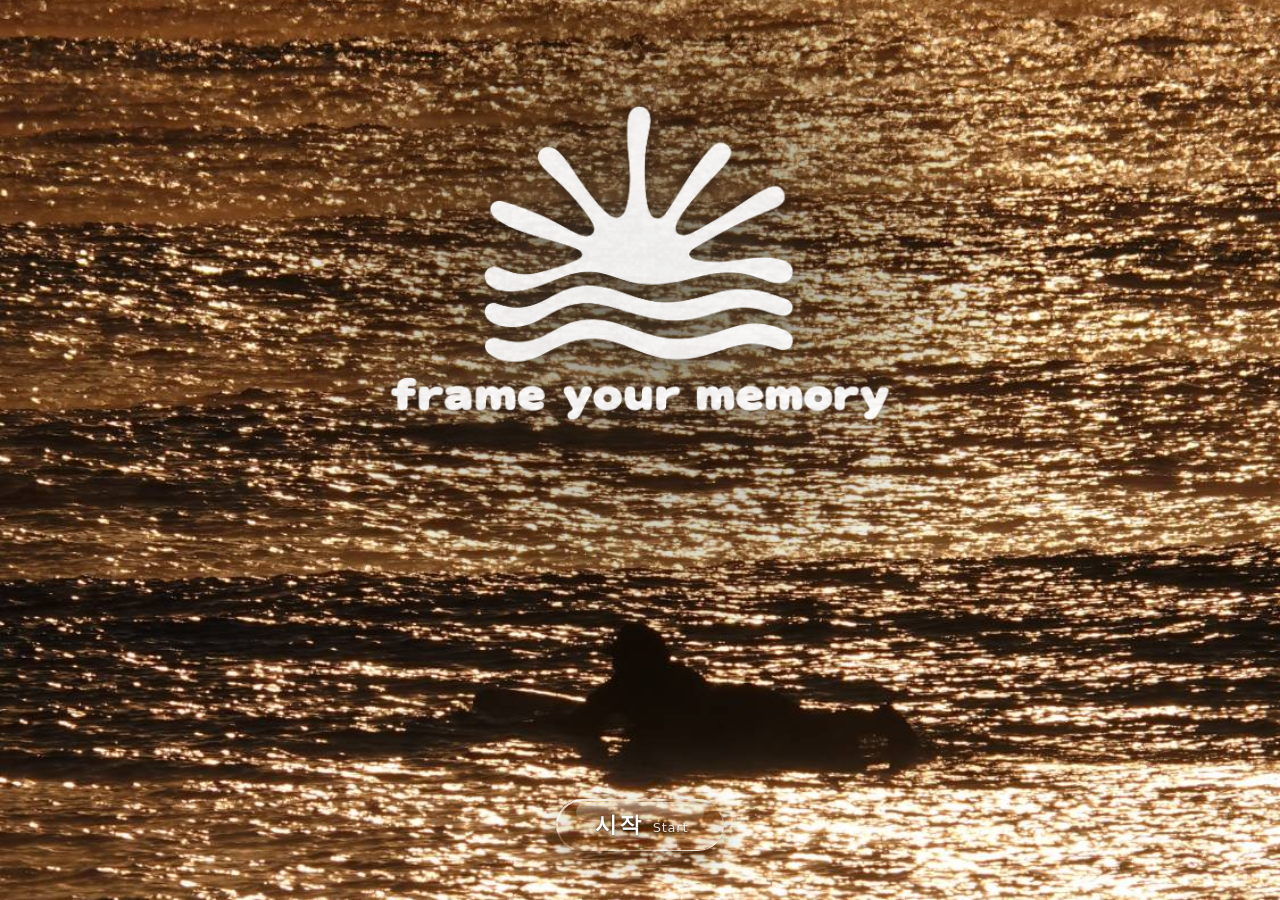
==== src/index.html @ 4c010563 "SUNFRAME 소스 백업: Vercel Production 배포 dpl_8XtYwmPxU (2026-10-29) Co-Authored-By: Claude Opus 5.5 <nor" ====
<!doctype html>
<html lang="ko">
<head>
  <meta charset="utf-8">
  <meta name="viewport" content="width=device-width, initial-scale=1, viewport-fit=cover">
  <meta name="theme-color" content="#0b2440">
  <title>frame your memory</title>
  <!-- 완성 사진 하단 글꼴: Jua(한글) + Fredoka(날짜·계정), SIL OFL -->
  <link rel="preconnect" href="https://fonts.googleapis.com">
  <link rel="preconnect" href="https://fonts.gstatic.com" crossorigin>
  <link href="https://fonts.googleapis.com/css2?family=Jua&family=Fredoka:wght@500;600&display=swap" rel="stylesheet">
  <link rel="stylesheet" href="css/style.css">
  <!-- 이태원 할로윈 시작 화면(?spot=itaewon): 첫 그림 전에 <html> 에 표시를 달아 바다 사진이 깜빡 보이지 않게 하고, 그때만 글꼴 Eater·Rye(SIL OFL)를 받음 -->
  <script>
    (function () {
      if ((new URLSearchParams(location.search).get('spot') || '').toLowerCase() !== 'itaewon') return;
      document.documentElement.classList.add('spot-itaewon');
      var l = document.createElement('link'); l.rel = 'stylesheet';
      l.href = 'https://fonts.googleapis.com/css2?family=Eater&family=Rye&display=swap';
      document.head.appendChild(l);
    })();
  </script>
</head>
<body>
  <canvas id="sea" aria-hidden="true"></canvas>
  <!-- 화면들: 한 번에 하나만 .is-active (showScreen으로 전환) -->
  <section class="screen start is-active" id="screen-start">
    <!-- 이태원 전용(?spot=itaewon 일 때만 보임): 흡혈귀 입 + 제목 -->
    <div class="vamp" id="vamp"><h1 class="vamp-title"><span class="t1" id="vamp-t1">TRY FREE</span><span class="t2" id="vamp-t2">PHOTOBOOTH</span></h1></div>
    <div class="logo-wrap">
      <div class="logo-shade" aria-hidden="true"></div>
      <img class="logo" src="assets/logo-white.png" alt="frame your memory">
    </div>
    <button id="start-btn" class="start-btn" type="button" aria-label="시작 Start"><span class="lens" aria-hidden="true"></span><span class="btn-label"><span class="ko">시작</span><span class="en" lang="en">Start</span></span></button>
    <div class="vamp-fence" aria-hidden="true"></div>
  </section>

  <section class="screen camera" id="screen-camera">
    <!-- 카메라 미리보기(세로 휴대폰 기준): 어디를 눌러도 준비 완료. 위에서 아래로 안내 / 진행 표시 / 액자 / 로고 / 안내 -->
    <div id="cam-view" class="cam-view" hidden>
      <p class="cam-top" id="cam-top"><span class="ko">휴대폰을 거치대에 세로로 놓아 주세요</span><span class="en" lang="en">Place your phone upright on the stand</span></p>
      <!-- 진행 표시: 촬영 중 '1 / 6' (촬영 순번) -->
      <p id="shot-count" class="shot-count" hidden><span class="dot" aria-hidden="true"></span><span id="shot-count-txt"></span></p>
      <!-- 액자: 네 컷 사진 종이 같은 크림색 테두리 안에 4:3 뷰파인더 -->
      <div class="frame">
        <div class="viewfinder">
          <video id="cam-video" playsinline muted autoplay></video>
          <!-- 카운트다운 큰 숫자 (뷰파인더 위, 글자 크기는 js가 뷰파인더 높이의 70%로 지정) -->
          <div id="countdown" class="countdown" aria-live="off" hidden></div>
          <!-- 준비 카운트다운 동안만 보이는 안내 띠 -->
          <div id="prep-label" class="prep-label" hidden><span class="ko">포즈를 준비하세요!</span><span class="en" lang="en">Get ready to pose!</span></div>
          <!-- 준비 끝 직후 약 1초 보이는 시작 알림 -->
          <div id="go-alert" class="go-alert" hidden aria-hidden="true"><div class="pill"><span class="ko">지금부터 촬영합니다!</span><span class="en" lang="en">Here we go!</span></div></div>
        </div>
      </div>
      <img class="cam-logo" src="assets/logo-white.png" alt="">
      <!-- 촬영 중 로고 자리: 미리보기 6칸 (js가 칸을 만들고 찍힐 때마다 사진으로 채움) -->
      <div id="shot-thumbs" class="shot-thumbs" hidden aria-hidden="true"></div>
      <p class="cam-bottom" id="cam-bottom"><span class="ko">준비되면 화면을 눌러 주세요</span><span class="en" lang="en">Tap the screen when ready</span></p>
      <button id="cam-back" class="cam-back" type="button" aria-label="처음으로 Home">← 처음으로 <span class="en" lang="en">Home</span></button>
    </div>
    <!-- 오류 안내 상자 (내용은 js에서 채움) -->
    <div id="cam-error" class="cam-error" hidden>
      <div class="card">
        <h2 id="err-title"></h2>
        <p id="err-msg"></p>
        <p id="err-hint" hidden></p>
        <div class="card-btns" id="err-btns"></div>
      </div>
    </div>
  </section>

  <!-- 사진 찍는 순간 화면 전체 흰색 플래시 -->
  <div id="flash" class="flash" aria-hidden="true"></div>

  <!-- 4단계: 6장 중 4장 고르기 (고른 순서가 네 컷 순서) -->
  <section class="screen select" id="screen-select">
    <h2 class="sel-title"><span class="ko">마음에 드는 사진 4장을 골라 주세요</span><span class="en" lang="en">Pick your 4 favorite photos</span></h2>
    <p id="sel-count" class="sel-count" aria-live="polite"></p>
    <!-- 칸(button.pick)은 js(renderSelect)가 채움 -->
    <div id="sel-grid" class="sel-grid"></div>
    <p id="sel-hint" class="sel-hint" aria-live="polite"></p>
    <div class="sel-btns">
      <button id="sel-next" type="button" class="next" disabled>다음 <span class="en" lang="en">Next</span></button>
      <div class="sel-row">
        <button id="sel-retake" type="button" class="sub">다시 찍기 <span class="en" lang="en">Retake</span></button>
        <button id="sel-home" type="button" class="sub">처음으로 <span class="en" lang="en">Home</span></button>
      </div>
    </div>
  </section>

  <!-- 5단계: 색감 고르기. 위 2x2 사진 미리보기(canvas는 js가 채움) / 아래 색감 버튼 4개 가로 한 줄(thumb canvas는 js가 채움) -->
  <section class="screen filter" id="screen-filter">
    <h2 class="sel-title"><span class="ko">색감을 골라 주세요</span><span class="en" lang="en">Choose a color tone</span></h2>
    <div class="tone-body">
      <div id="filter-photos" class="strip-photos"></div>
      <div id="tone-list" class="tone-list">
        <button type="button" class="tone" data-tone="softlight" aria-pressed="false"><span class="thumb"></span><span class="label"><span class="ko">윤슬</span><span class="en" lang="en">Glimmer</span></span></button>
        <button type="button" class="tone" data-tone="grainy" aria-pressed="false"><span class="thumb"></span><span class="label"><span class="ko">모래알</span><span class="en" lang="en">Sand</span></span></button>
        <button type="button" class="tone" data-tone="rio" aria-pressed="false"><span class="thumb"></span><span class="label"><span class="ko">노을</span><span class="en" lang="en">Golden Hour</span></span></button>
        <button type="button" class="tone" data-tone="graphite" aria-pressed="false"><span class="thumb"></span><span class="label"><span class="ko">밤바다</span><span class="en" lang="en">Night Sea</span></span></button>
      </div>
      <p id="tone-hint"><span class="ko">필터는 선택이에요 · 다시 누르면 해제돼요</span><span class="en" lang="en">Filters are optional — tap again to remove</span></p>
    </div>
    <div class="sel-btns">
      <button id="filter-make" type="button" class="next">다음 <span class="en" lang="en">Next</span></button>
      <button id="filter-back" type="button" class="sub">다시 고르기 <span class="en" lang="en">Back</span></button>
    </div>
  </section>

  <!-- 5.5단계: 스티커 붙이기. 왼쪽 무대(완성 사진 1:3 미리보기 + 스티커 DOM) / 오른쪽 스티커 목록. 칸·스티커는 js 가 채움 -->
  <section class="screen filter" id="screen-sticker">
    <h2 class="sel-title"><span class="ko">스티커를 붙여 보세요</span><span class="en" lang="en">Add some stickers</span></h2>
    <div class="stk-body">
      <div id="sticker-stage" class="stk-stage">
        <canvas id="sticker-preview" width="600" height="1800" aria-hidden="true"></canvas>
        <!-- 선택된 스티커의 테두리·✕·크기/회전 손잡이 (스티커 위에 하나만 겹쳐 둠) -->
        <div id="sticker-sel" class="stk-sel" hidden>
          <button type="button" class="sel-x" aria-label="스티커 지우기 Remove sticker">✕</button>
          <div class="sel-h" aria-label="크기·회전 Resize and rotate">↻</div>
        </div>
      </div>
      <div id="sticker-tray" class="stk-tray"></div>
    </div>
    <p class="stk-hint" aria-live="polite">
      <span id="sticker-guide"><span class="ko">누르면 붙고 끌어서 옮겨요 · 모서리로 크기·회전</span><span class="en" lang="en">Tap to add · drag to move · corner to resize &amp; rotate</span></span>
      <span id="sticker-limit" hidden><span class="ko">스티커는 20개까지 붙일 수 있어요</span><span class="en" lang="en">Up to 20 stickers</span></span>
    </p>
    <div class="sel-btns">
      <button id="sticker-make" type="button" class="next">완성하기 <span class="en" lang="en">Make it</span></button>
      <button id="sticker-back" type="button" class="sub">뒤로 <span class="en" lang="en">Back</span></button>
    </div>
  </section>

  <!-- 6단계: 완성 화면. 만드는 중(#result-wait) -> 합성이 끝나면 완성 사진(#result-done) -->
  <section class="screen filter" id="screen-result">
    <div id="result-wait" class="result-wait" aria-live="polite">
      <p class="wait-text"><span class="ko">만드는 중<span class="dots" aria-hidden="true"><i>.</i><i>.</i><i>.</i></span></span><span class="en" lang="en">Making your photo…</span></p>
    </div>
    <div id="result-done" class="result-done" hidden>
      <h2 class="sel-title"><span class="ko">완성됐어요!</span><span class="en" lang="en">Your photo is ready</span></h2>
      <canvas id="result-canvas" class="result-canvas" role="img" aria-label="완성된 네 컷 사진 Your finished photo"></canvas>
      <div class="sel-btns">
        <button id="result-save" type="button" class="next" disabled>사진 저장 <span class="en" lang="en">Save photo</span></button>
        <p id="result-note" class="result-note" aria-live="polite"></p>
        <div class="sel-row">
          <button id="result-back" type="button" class="sub">뒤로 <span class="en" lang="en">Back</span></button>
          <button id="result-home" type="button" class="sub">처음으로 <span class="en" lang="en">Home</span></button>
        </div>
      </div>
    </div>
  </section>
  <div id="ad-overlay" hidden role="dialog" aria-modal="true" aria-label="광고 Ad">
    <div class="ad-wrap">
      <div class="ad-top"><button id="ad-back" type="button">← 뒤로 <span lang="en">Back</span></button><span class="ad-tag">광고 · AD</span></div>
      <div class="ad-card">
        <div class="ad-media"><img id="ad-img" alt=""><img class="ad-logo" src="assets/logo-white.png" alt=""></div>
        <div class="ad-text">
          <h2 id="ad-title"></h2>
          <p id="ad-body"></p>
          <a id="ad-cta" class="ad-cta"></a>
          <small id="ad-note"></small>
        </div>
      </div>
      <div class="ad-count" id="ad-count" aria-live="polite"></div>
      <div class="ad-track"><div id="ad-bar"></div></div>
      <button id="ad-save" type="button" disabled>사진 저장하기 <span lang="en">Save photo</span></button>
    </div>
  </div>
  <script src="js/luts.js" defer></script>
  <script src="js/supabase.js" defer></script>
  <script src="js/app.js" defer></script>
</body>
</html>
---- src/css/style.css ----
/* 나눔휴먼(네이버 한글 글꼴) — 사용자 지정. 원본 CSS는 ttf 1MB를 먼저 받아 woff(약 0.27MB)만 직접 연결 */
@font-face { font-family: 'NanumHuman'; font-weight: 400; font-style: normal; font-display: swap;
  src: url(https://campaign-cdn.pstatic.net/0/hangeul/2022/webfont/NanumHuman/NanumHumanRegular.woff) format('woff'); }
@font-face { font-family: 'NanumHuman'; font-weight: 700; font-style: normal; font-display: swap;
  src: url(https://campaign-cdn.pstatic.net/0/hangeul/2022/webfont/NanumHuman/NanumHumanBold.woff) format('woff'); }
@font-face { font-family: 'NanumHuman'; font-weight: 800; font-style: normal; font-display: swap;
  src: url(https://campaign-cdn.pstatic.net/0/hangeul/2022/webfont/NanumHuman/NanumHumanEB.woff) format('woff'); }

/* 나눔손글씨 끄트머리체(네이버 클로바, SIL OFL): 이태원 에디션 하단 이름·할로윈 포스터용. 6MB 원본에서 쓰는 글자(이태원할로윈·포스터 문구 + 영문·숫자)만 남긴 작은 파일 */
@font-face { font-family: 'GgeuTeuMeoRi'; font-weight: 400; font-style: normal; font-display: swap;
  src: url('../assets/fonts/nanum-ggeuteumeori-sub.woff2') format('woff2'); }

/* frame your memory 스타일 */
*, *::before, *::after { box-sizing: border-box; }
html, body { margin: 0; height: 100%; overflow-x: hidden; }
body {
  min-height: 100dvh;
  font-family: 'NanumHuman', system-ui, sans-serif;
  color: #fff;
  /* 시작 화면 배경 사진 (로드 전엔 비슷한 어두운 갈색) */
  background: #1a120a url('../assets/bg-sea.jpg') center 40% / cover no-repeat fixed;
  -webkit-tap-highlight-color: transparent;
}
#sea { position: fixed; inset: 0; width: 100%; height: 100%; display: block; z-index: 0; }
/* 화면 전환: .is-active인 화면만 보임 */
.screen { position: relative; z-index: 1; display: none; width: 100%; min-height: 100dvh; }
.screen.is-active { display: block; }
.start { text-align: center; }
/* 세로(휴대폰): 로고는 위(하늘~먼 바다, 화면 7%~35%), 시작 버튼은 아래, 가운데 40~70%(서퍼 자리)는 비움 */
.start.is-active {
  display: flex; flex-direction: column; align-items: center; justify-content: flex-start;
  height: 100dvh; min-height: 0;
  padding: calc(18dvh + env(safe-area-inset-top)) 16px env(safe-area-inset-bottom);
}
/* 로고 뒤 어두운 원형 그늘: 반경 = 로고 너비의 0.75배 (지름 150%) */
/* 로고 너비: 68vw / 460px / 높이 30dvh(가로세로비 1079:681 -> 30dvh*1.584) 중 가장 작은 값 */
.logo-wrap { position: relative; flex: none; width: min(68vw, 460px, calc(30dvh * 1.584)); }
.logo-shade {
  position: absolute; left: 50%; top: 50%; width: 150%; aspect-ratio: 1; transform: translate(-50%, -50%);
  background: radial-gradient(circle closest-side, rgba(10, 6, 2, .55), rgba(10, 6, 2, 0)); pointer-events: none;
}
.logo {
  position: relative; width: 100%; height: auto; display: block;
  filter: drop-shadow(0 2px 10px rgba(0,0,0,.5)) drop-shadow(0 0 24px rgba(255,236,200,.25));
}
.start-btn {
  /* 서퍼 바로 아래: top 은 JS(placeStartButton)가 --btn-top 으로 지정, 실패 대비 기본 62dvh */
  position: absolute; left: 50%; top: var(--btn-top, 62dvh); transform: translateX(-50%);
  width: 168px; max-width: calc(100% - 32px); height: 52px; padding: 0 0 0 .12em;
  border: 0; border-radius: 999px; overflow: hidden; isolation: isolate;
  background: rgba(255, 255, 255, .04);
  color: #fff;
  font-family: 'NanumHuman', system-ui, sans-serif; font-size: 24px; font-weight: 700; letter-spacing: .12em;
  cursor: pointer;
  box-shadow: inset 0 1.5px 1px rgba(255, 255, 255, .7), inset 0 -2px 6px rgba(0, 0, 0, .22), inset 0 0 16px rgba(255, 255, 255, .12),
    inset 6px 0 10px -6px rgba(255, 255, 255, .35), inset -6px 0 10px -6px rgba(255, 255, 255, .25), inset 0 0 0 1px rgba(0, 0, 0, .12), inset 0 0 22px rgba(0, 0, 0, .18), 0 10px 28px rgba(0, 0, 0, .28);
  transition: transform .12s ease, box-shadow .12s ease;
}
/* 렌즈 레이어: 뒤 배경과 같은 사진을 같은 위치에 깔고 살짝 확대 -> 볼록렌즈. size/position 은 JS(placeStartButton)가 px 로 설정 */
.start-btn .lens {
  position: absolute; inset: 0; border-radius: inherit; z-index: 0; pointer-events: none;
  background-image: url('../assets/bg-sea.jpg'); background-repeat: no-repeat;
  transform: scale(1.12); transform-origin: 50% 50%;
  filter: saturate(1.12) brightness(.92) contrast(1.02) blur(.6px);
}
/* 위쪽 광택 */
.start-btn::after {
  content: ""; position: absolute; left: 12%; right: 12%; top: 3px; height: 38%; border-radius: 999px; pointer-events: none; z-index: 2;
  background: linear-gradient(180deg, rgba(255, 255, 255, .45), rgba(255, 255, 255, 0));
}
/* 빛 반사 테두리(1.5px): 안쪽에 그려 overflow 에 잘리지 않음 */
.start-btn::before {
  content: ""; position: absolute; inset: 0; border-radius: inherit; padding: 1.5px; pointer-events: none; z-index: 3;
  background: linear-gradient(160deg, #fff, rgba(255, 255, 255, .35) 28%, rgba(255, 255, 255, .08) 55%, rgba(255, 255, 255, .6) 82%, #fff);
  -webkit-mask: linear-gradient(#000 0 0) content-box, linear-gradient(#000 0 0);
  -webkit-mask-composite: xor; mask-composite: exclude;
}
.start-btn .btn-label {
  position: relative; z-index: 4; color: #fff;
  display: inline-flex; align-items: baseline; gap: 7px;
  font-size: 22px;
  text-shadow: 0 1px 2px rgba(0, 0, 0, .55), 0 2px 10px rgba(0, 0, 0, .45), 0 0 22px rgba(0, 0, 0, .25);
}
.start-btn .btn-label .ko { font-size: 22px; font-weight: 700; letter-spacing: .12em; margin-right: -.12em; }
.start-btn .btn-label .en {
  font-family: 'NanumHuman', system-ui, sans-serif; font-weight: 500; font-size: 13px; letter-spacing: .06em; opacity: .85;
  text-shadow: 0 1px 2px rgba(0, 0, 0, .55), 0 2px 10px rgba(0, 0, 0, .45), 0 0 22px rgba(0, 0, 0, .25);
}
.start-btn:active { transform: translateX(-50%) scale(.96); box-shadow: inset 0 1.5px 1px rgba(255, 255, 255, .7), inset 0 -2px 6px rgba(0, 0, 0, .22), inset 0 0 16px rgba(255, 255, 255, .12), 0 5px 14px rgba(0, 0, 0, .3); }
.start-btn:focus-visible { outline: 3px solid #fff6d8; outline-offset: 4px; }

/* ---- 이태원 할로윈 시작 화면 (?spot=itaewon, <html class="spot-itaewon">): 포스터처럼 빨강 바탕 + 흡혈귀 입 + 울타리 ---- */
.vamp, .vamp-fence { display: none; }
html.spot-itaewon body { background: #eb4640; }          /* 바다 사진 배경 대신 포스터 빨강 (사진 내려받기 없음) */
html.spot-itaewon #sea { display: none; }
html.spot-itaewon .start.is-active {
  justify-content: flex-start; padding: 0 0 calc(env(safe-area-inset-bottom) + clamp(52px, 14.4vw, 101px));   /* 아래는 울타리 높이만큼 비움 */
}
/* 입: 폭 = 화면 폭(최대 560px), 세로 화면의 절반을 넘지 않게. 이 상자 기준으로 제목 위치를 잡음 */
html.spot-itaewon .vamp {
  display: block; position: relative; flex: none; width: min(100%, 560px, calc(50dvh * 1.154)); aspect-ratio: 1080 / 936;
  background: url('../assets/posters/itaewon-start-mouth.jpg') center top / 100% 100% no-repeat;
}
html.spot-itaewon .vamp-title { margin: 0; font-weight: 400; color: #eb4640; }
html.spot-itaewon .vamp-title span {
  position: absolute; left: 0; right: 0; width: max-content; margin: 0 auto; text-align: center; white-space: nowrap; line-height: 1; letter-spacing: .03em;
  font-family: 'Eater', 'Rye', serif; font-size: 11vw;      /* 실제 크기는 js(fitVampTitle)가 맞춤 */
  text-shadow: 0 0 3px rgba(20, 16, 16, .55);
}
html.spot-itaewon .vamp-title .t1 { top: 26%; }
html.spot-itaewon .vamp-title .t2 { top: 46.5%; font-size: 6vw; }
/* 로고: 빨강 위라 검정(흰 로고를 검정으로 바꿈), 그늘 없음 */
html.spot-itaewon .logo-wrap { width: min(40vw, 190px, calc(10.5dvh * 1.584)); margin-top: clamp(14px, 3.5dvh, 32px); }   /* 작게, 입 바로 아래 (버튼이 위로 올라오게) */
html.spot-itaewon .logo-shade { display: none; }
html.spot-itaewon .logo { filter: brightness(0); }
/* 시작 버튼: 검정 알약 + 빨강 틈 + 검정 테두리(포스터 QR 칸 느낌), 크림색 글자 */
html.spot-itaewon .start-btn {
  position: relative; left: auto; top: auto; transform: none; flex: none;
  width: 200px; height: 58px; margin-top: clamp(10px, 2.4dvh, 22px); padding: 0;
  background: #141010; color: #f3eee6;
  box-shadow: 0 0 0 3px #eb4640, 0 0 0 5px #141010;
}
html.spot-itaewon .start-btn .lens, html.spot-itaewon .start-btn::before, html.spot-itaewon .start-btn::after { display: none; }
html.spot-itaewon .start-btn .btn-label { color: #f3eee6; text-shadow: none; gap: 10px; align-items: center; letter-spacing: 0; }
html.spot-itaewon .start-btn .btn-label .ko { font-family: 'GgeuTeuMeoRi', 'NanumHuman', sans-serif; font-weight: 400; font-size: 28px; letter-spacing: .05em; margin: 0; }
html.spot-itaewon .start-btn .btn-label .en { font-family: 'Rye', serif; font-weight: 400; font-size: 17px; letter-spacing: .04em; opacity: 1; text-shadow: none; }
html.spot-itaewon .start-btn:active { transform: scale(.96); box-shadow: 0 0 0 3px #eb4640, 0 0 0 5px #141010; }
html.spot-itaewon .start-btn:focus-visible { outline: 3px solid #f3eee6; outline-offset: 7px; }
/* 울타리: 화면 맨 아래 가운데 (까마귀·고양이는 양 끝), 안전 영역 아래까지 */
html.spot-itaewon .vamp-fence {
  display: block; position: absolute; left: 50%; bottom: 0; transform: translateX(-50%); pointer-events: none;
  width: min(100%, 700px); aspect-ratio: 1080 / 156; margin-bottom: env(safe-area-inset-bottom);
  background: url('../assets/posters/itaewon-start-fence.png') center bottom / 100% 100% no-repeat;
}

/* 2단계: 카메라 준비 화면 */
.camera { background: #120d08; }
.camera.is-active { display: block; height: 100dvh; overflow: hidden; }
/* 세로 휴대폰 기준: 위에서 아래로 안내 / 진행 표시 / 액자 / 로고 / 안내를 세로 가운데 정렬 (100dvh 안, 스크롤 없음) */
.cam-view {
  position: absolute; inset: 0; cursor: pointer; overflow: hidden;
  display: flex; flex-direction: column; align-items: center; justify-content: center; gap: clamp(8px, 2dvh, 18px);
  /* 위: 처음으로 버튼 자리 확보 / 아래: 홈 바 안전 영역 */
  padding: calc(52px + env(safe-area-inset-top)) 16px calc(16px + env(safe-area-inset-bottom));
}
.cam-view[hidden], .cam-error[hidden], #err-hint[hidden], .shot-count[hidden], .countdown[hidden], .shot-thumbs[hidden] { display: none; }
.cam-top, .cam-bottom, .shot-count { margin: 0; text-align: center; color: #fff; word-break: keep-all; }
.cam-top { color: rgba(255, 255, 255, .85); font-size: clamp(15px, 4.2vw, 16px); }
.shot-count { font-size: clamp(18px, 5vw, 24px); font-weight: 700; position: absolute; left: 0; right: 0; top: 0; display: flex; align-items: center; justify-content: center; gap: 10px; }
.shot-count[hidden] { display: none; }
.shot-count .dot { width: 14px; height: 14px; border-radius: 50%; background: #ff4d3d; box-shadow: 0 0 0 0 rgba(255, 77, 61, .7); animation: rec-pulse 1.2s ease-out infinite; }
@keyframes rec-pulse { 0% { box-shadow: 0 0 0 0 rgba(255, 77, 61, .7); } 100% { box-shadow: 0 0 0 12px rgba(255, 77, 61, 0); } }
/* 시작 알림 (뷰파인더 위, 약 1초) */
.go-alert { position: absolute; inset: 0; z-index: 2; display: flex; align-items: center; justify-content: center; background: rgba(0, 0, 0, .4); pointer-events: none; animation: go-in .25s ease-out; }
.go-alert[hidden] { display: none; }
.go-alert .pill { background: rgba(255, 255, 255, .12); border: 1px solid rgba(255, 255, 255, .35); -webkit-backdrop-filter: blur(8px); backdrop-filter: blur(8px); border-radius: 22px; padding: 18px 26px; text-align: center; max-width: 94%; white-space: nowrap; color: #f6efe4; }
.go-alert .ko { display: block; font-size: clamp(20px, 6.4vw, 30px); font-weight: 800; line-height: 1.2; text-shadow: 0 2px 12px rgba(0, 0, 0, .55); }
#screen-camera .go-alert .en { font-family: 'Fredoka', sans-serif; font-weight: 500; font-size: clamp(14px, 4vw, 19px); margin-top: 4px; opacity: .95; text-shadow: 0 2px 10px rgba(0, 0, 0, .5); }
@keyframes go-in { from { opacity: 0; } to { opacity: 1; } }
/* 시작 알림 깜빡임: 나타난 뒤 3번 부드럽게 깜빡이고 켜진 채로 끝남 */
.go-alert .pill { animation: go-blink .5s ease-in-out .3s 3; }
@keyframes go-blink { 0%, 100% { opacity: 1; } 50% { opacity: .25; } }
/* 액자 너비 = 화면 폭에 거의 꽉(좌우 16px), 단 뷰파인더 높이가 58dvh를 넘지 않게 (58dvh * 4/3) */
.frame {
  flex: none; width: min(100vw - 32px, 560px, calc(58dvh * 4 / 3));
  padding: 12px 12px 28px; /* 아래만 두껍게: 폴라로이드/인생네컷 느낌 */
  background: var(--strip-bg, #f6efe4); border-radius: 6px; box-shadow: 0 12px 40px rgba(0, 0, 0, .5);
}
.viewfinder { position: relative; aspect-ratio: 4 / 3; overflow: hidden; background: #000; }
#cam-video {
  display: block; width: 100%; height: 100%;
  object-fit: cover; transform: scaleX(-1); /* 거울 방향 */
}
.cam-logo { flex: none; width: 38%; max-width: 180px; height: auto; opacity: .85; }
.cam-bottom {
  font-size: clamp(18px, 5.5vw, 26px); font-weight: 700;
  text-shadow: 0 2px 12px rgba(0, 0, 0, .7);
  animation: breathe 2.4s ease-in-out infinite;
}
@keyframes breathe { 0%, 100% { opacity: 1; } 50% { opacity: .35; } }
.cam-back {
  position: absolute; z-index: 3; left: max(16px, env(safe-area-inset-left)); top: calc(8px + env(safe-area-inset-top));
  min-height: 40px; padding: 0 18px; border: 0; border-radius: 999px;
  background: rgba(255, 250, 240, .92); color: #0b2440; font: inherit; font-size: 1rem; cursor: pointer;
}
.cam-error {
  min-height: 100dvh; max-height: 100dvh; overflow-y: auto; /* 가로에서 넘치면 세로 스크롤 */
  padding: 24px 16px; display: flex; align-items: center; justify-content: center;
}
.card { margin: auto; }
.card {
  width: 100%; max-width: 420px; padding: 28px 20px; border-radius: 20px;
  background: #fffaf0; color: #0b2440; text-align: center; box-shadow: 0 10px 30px rgba(0, 0, 0, .4);
}
.card h2 { margin: 0 0 12px; font-size: 1.3rem; }
.card p { margin: 0 0 12px; line-height: 1.6; word-break: keep-all; }
#err-hint { font-size: .95rem; color: #35506e; }
.card-btns { display: flex; flex-direction: column; gap: 10px; margin-top: 16px; }
.card-btns button {
  min-height: 48px; padding: 0 20px; border: 0; border-radius: 999px;
  background: #0b2440; color: #fffaf0; font: inherit; font-size: 1.05rem; cursor: pointer;
}
.card-btns button.sub { background: transparent; color: #0b2440; border: 2px solid #0b2440; }
.cam-back:focus-visible, .card-btns button:focus-visible { outline: 3px solid #fff6d8; outline-offset: 3px; }

/* 영어 함께 표기: 한국어 아래(버튼·'처음으로'는 옆)에 한국어의 약 65% 크기로 */
#screen-camera .en, #screen-select .en, #screen-filter .en, #screen-sticker .en, #screen-result .en {
  display: block; font-family: 'NanumHuman', system-ui, sans-serif; font-weight: 400; font-size: .65em; line-height: 1.35; opacity: .75;
}
.cam-top .en { margin-top: 2px; }
.cam-bottom .en { font-weight: 500; text-shadow: 0 2px 10px rgba(0, 0, 0, .7); }
.cam-back .en, button .en { display: inline; margin-left: .35em; }
.card h2 .en, .card p .en { margin-top: 2px; }
.card-btns button { line-height: 1.3; }

/* 3단계: 촬영 중 - 로고 자리에 미리보기 6칸, 안내 깜빡임 끔 */
.cam-view.shooting .cam-logo { display: none; }
.cam-view.shooting { cursor: default; }
.cam-view.shooting .cam-bottom { animation: none; }
/* 촬영 중엔 위 안내 자리에 진행 표시가 겹쳐 보임 (자리는 그대로 두어 액자가 안 움직임) */
.cam-view.shooting:has(.shot-count:not([hidden])) .cam-top { visibility: hidden; }
.shot-thumbs { flex: none; width: min(100vw - 32px, 560px, calc(58dvh * 4 / 3)); display: grid; grid-template-columns: repeat(6, 1fr); gap: 4px; }
.shot-thumbs .th { aspect-ratio: 4 / 3; border: 1.5px dashed rgba(255, 255, 255, .45); border-radius: 3px; overflow: hidden; }
.shot-thumbs .th.on { border: 0; }
.shot-thumbs .th img { display: block; width: 100%; height: 100%; object-fit: cover; }
/* 큰 숫자: 크기는 js 가 뷰파인더 높이의 70%로 지정 */
.countdown {
  position: absolute; inset: 0; display: flex; align-items: center; justify-content: center; pointer-events: none;
  font-family: 'NanumHuman', system-ui, sans-serif; font-weight: 800; line-height: 1; color: #fff;
  text-shadow: 0 4px 24px rgba(0, 0, 0, .85), 0 2px 6px rgba(0, 0, 0, .9); filter: none;
}
.countdown.is-prep {
  padding-top: 14%; box-sizing: border-box; font-weight: 400; color: rgba(255, 255, 255, .55);
  text-shadow: none; filter: blur(0.6px);
}
.prep-label {
  position: absolute; top: 10px; left: 50%; transform: translateX(-50%); z-index: 2; pointer-events: none;
  display: flex; flex-direction: column; align-items: center; gap: 2px; max-width: 92%; white-space: nowrap;
  padding: 6px 16px; border-radius: 999px; background: rgba(0, 0, 0, .45); color: #fff; text-align: center;
}
.prep-label[hidden] { display: none; }
.prep-label .ko { display: block; font-size: clamp(15px, 4.5vw, 20px); font-weight: 700; line-height: 1.25; }
.prep-label .en { display: block; font-size: 11px; line-height: 1.2; }
.flash { position: fixed; inset: 0; z-index: 10; background: #fff; opacity: 0; pointer-events: none; }

/* 4단계: 6장 중 4장 고르기 */
.select, .filter { background: #120d08; }
.select.is-active, .filter.is-active {
  display: flex; flex-direction: column; align-items: center; justify-content: center; gap: 10px;
  padding: calc(16px + env(safe-area-inset-top)) 16px calc(16px + env(safe-area-inset-bottom));
}
.select.is-active, .filter.is-active { height: 100dvh; min-height: 0; }   /* 스크롤 없이 100dvh 안에 */
.sel-title { margin: 0; text-align: center; font-size: 1.15rem; line-height: 1.3; word-break: keep-all; }
.sel-count { margin: 0; text-align: center; font-size: 1rem; font-weight: 700; }
#sel-count .en { display: inline; margin-left: .3em; }
/* 2열 x 3행. 너비 = min(가로 여백 16px 제외 전체, 460px, 높이 기준) .
   높이 기준: 제목·버튼 등 위아래 고정 요소 약 300px 를 뺀 높이에 3행(4:3 칸, 간격 8px x 2)이 들어가는 너비 */
.sel-grid {
  width: min(100%, 460px, calc((100dvh - 316px) / 1.125 + 8px));
  display: grid; grid-template-columns: 1fr 1fr; gap: 8px;
}
.pick {
  position: relative; display: block; padding: 0; border: 0; border-radius: 4px; overflow: hidden;
  background: #000; cursor: pointer; transition: opacity .15s ease;
}
.pick img { display: block; width: 100%; aspect-ratio: 4 / 3; object-fit: cover; transition: filter .15s ease; }
/* 고른 칸: 크림색 3px 테두리(안쪽 box-shadow 라 레이아웃 흔들림 없음, 사진 위에 보이도록 ::after) + 살짝 밝게 */
.pick[aria-pressed="true"]::after {
  content: ""; position: absolute; inset: 0; border-radius: inherit; box-shadow: inset 0 0 0 3px #f6efe4; pointer-events: none;
}
.pick[aria-pressed="true"] img { filter: brightness(1.12); }
.pick .badge {
  position: absolute; right: 6px; top: 6px; width: 30px; height: 30px; border-radius: 50%;
  display: flex; align-items: center; justify-content: center;
  background: #f6efe4; color: #1a120a; font-family: 'NanumHuman', system-ui, sans-serif; font-weight: 700; font-size: 16px; line-height: 1;
  z-index: 1; pointer-events: none;
}
.pick .badge[hidden] { display: none; }
.sel-grid.full .pick[aria-pressed="false"] { opacity: .45; }   /* 4장 다 골랐을 때 */
.pick:focus-visible { outline: 3px solid #fff6d8; outline-offset: 2px; }
@keyframes shake { 0%, 100% { transform: translateX(0); } 25% { transform: translateX(-6px); } 50% { transform: translateX(6px); } 75% { transform: translateX(-4px); } }
.pick.shake { animation: shake .3s ease; }
/* 안내 줄: 자리를 항상 차지해 나타나도 레이아웃이 흔들리지 않음 */
.sel-hint { margin: 0; min-height: 2.6em; text-align: center; font-size: .95rem; line-height: 1.3; color: #f6efe4; }
.sel-hint:empty { visibility: hidden; }
.sel-btns { width: min(100%, 460px); display: flex; flex-direction: column; gap: 8px; }
.sel-btns button {
  min-height: 44px; padding: 0 16px; border: 2px solid transparent; border-radius: 999px;
  background: #f6efe4; color: #1a120a; font: inherit; font-size: 1rem; cursor: pointer;
}
.sel-btns button.next { min-height: 54px; font-size: 1.25rem; font-weight: 700; }
.sel-btns button.next:disabled { opacity: .4; cursor: default; }
.sel-btns button.sub { background: transparent; color: #f6efe4; border-color: #f6efe4; }
.sel-row { display: flex; gap: 8px; }
.sel-row button { flex: 1; }
.sel-btns button:focus-visible { outline: 3px solid #fff6d8; outline-offset: 3px; }

/* 5단계: 색감 고르기. 위에서 아래로 제목 -> 사진 2x2 -> 색감 버튼 한 줄 -> 아래 버튼 한 줄. 남는 높이는 본문(.tone-body) 안에서 위아래 고르게
   본문 폭 G = min(100%, 520px, (100dvh - 220px) / 0.9375)
   높이 합 = 위아래 패딩 32 + 제목 40 + 아래 버튼 44 + 요소 사이 간격 3x10 + 본문 간격 10 + 사진(0.75G + 1.5) + 색감 줄(0.1875G + 27.5)
           + 필터 안내(#tone-hint 약 28 + 간격 10) ~= 0.9375G + 213 (여유 포함 220) */
.tone-body { flex: 1 1 auto; min-height: 0; width: min(100%, 520px, calc((100dvh - 220px) / 0.9375)); display: flex; flex-direction: column; justify-content: center; gap: 10px; }
.strip-photos { display: grid; grid-template-columns: 1fr 1fr; gap: 6px; }
.strip-photos .ph { position: relative; }
.strip-photos canvas { display: block; width: 100%; aspect-ratio: 4 / 3; border-radius: 4px; background: #120d08; }   /* 화면 배경과 같은 색: 아이폰이 가장자리를 흐릴 때 밝은 줄이 비치지 않게 */
.strip-photos .num {
  position: absolute; top: 6px; left: 6px; width: 22px; height: 22px; border-radius: 50%;
  background: rgba(0, 0, 0, .55); color: #fff; font-size: 12px; line-height: 22px; text-align: center;
}
.tone-list { display: grid; grid-template-columns: repeat(4, 1fr); gap: 8px; }
.tone {
  position: relative; display: block; width: 100%; padding: 0 0 4px; border: 0; border-radius: 4px; overflow: hidden;
  background: #2a2016; color: #fff; font: inherit; text-align: center; cursor: pointer; opacity: 1; transition: opacity .15s ease;
}
.tone .thumb { display: block; margin: 2px 2px 0; aspect-ratio: 4 / 3; background: #000; }   /* 100x75 */
.tone .thumb canvas { display: block; width: 100%; height: 100%; transition: filter .15s ease; }
.tone .label { display: block; padding-top: 3px; font-size: 12px; line-height: 1.15; white-space: nowrap; letter-spacing: 0; }
#screen-filter .tone .label .en { font-size: 10px; line-height: 1.15; letter-spacing: 0; }
#screen-filter .sel-btns { width: min(100%, 520px); flex-direction: row; }
/* 제목이 위로 치우치지 않게: 제목+사진+색감 버튼을 한 덩어리로 위아래 가운데, 아래 버튼만 맨 아래 (사용자 요청) */
#screen-filter .tone-body { flex: 0 0 auto; }
#screen-filter > .sel-title { margin-top: auto; }
#screen-filter > .sel-btns { margin-top: auto; }
#screen-sticker .sel-btns { width: min(100%, 520px); flex-direction: row; }
#screen-filter .sel-btns button { min-height: 44px; font-size: 15px; font-weight: 700; white-space: nowrap; padding: 0 8px; }
#screen-sticker .sel-btns button { min-height: 44px; font-size: 15px; font-weight: 700; white-space: nowrap; padding: 0 8px; }
#screen-filter .sel-btns button .en { display: inline; font-size: 11px; margin-left: 0; }
#screen-sticker .sel-btns button .en { display: inline; font-size: 11px; margin-left: 0; }
#screen-filter .sel-btns button .en::before { content: "· "; }
#screen-sticker .sel-btns button .en::before { content: "· "; }
#screen-filter .sel-btns .next { flex: 2; }
#screen-sticker .sel-btns .next { flex: 2; }
#screen-filter .sel-btns .sub { flex: 1; font-weight: 500; }
#screen-sticker .sel-btns .sub { flex: 1; font-weight: 500; }
/* 고른 색감: 크림색 3px 안쪽 테두리 + 살짝 밝게 (고르기 화면 .pick 과 같은 방식) */
#tone-list.has-pick .tone[aria-pressed="false"] { opacity: .75; }
.tone[aria-pressed="true"] { opacity: 1; }
.tone[aria-pressed="true"]::after { content: ""; position: absolute; inset: 0; border-radius: inherit; box-shadow: inset 0 0 0 3px #f6efe4; pointer-events: none; }
.tone[aria-pressed="true"] .thumb canvas { filter: brightness(1.12); }
#tone-hint { margin: 0; text-align: center; color: rgba(255, 255, 255, .7); line-height: 1.25; }
#tone-hint .ko { display: block; font-size: 12px; }
#tone-hint .en { display: block; font-size: 10px; line-height: 1.25; opacity: 1; margin: 0; }
.tone:disabled { cursor: default; }
.tone:focus-visible { outline: 3px solid #fff6d8; outline-offset: 2px; }
.sel-btns button:disabled { cursor: default; }

/* 5.5단계: 스티커 붙이기. 제목 / 본문(무대 + 목록 가로 두 칸) / 안내 / 버튼 한 줄
   본문은 남는 세로 공간 전부(flex 1). 무대 높이 = 본문 높이, 폭 = 높이 / 3 (완성 사진 1:3)
   375x667: 위아래 패딩 32 + 제목 40 + 안내 26 + 버튼 44 + 간격 3x10 = 172 -> 본문 높이 약 495, 무대 폭 약 165, 목록 폭 약 168 */
#screen-sticker.is-active { justify-content: flex-start; }
.stk-body { flex: 1 1 0; min-height: 0; width: min(100%, 520px); display: flex; gap: 10px; }
.stk-stage { position: relative; flex: none; height: 100%; aspect-ratio: 1 / 3; touch-action: none; user-select: none; -webkit-user-select: none; background: var(--strip-bg, #f6efe4); box-shadow: 0 8px 28px rgba(0, 0, 0, .5); }
.stk-stage canvas { position: absolute; inset: 0; width: 100%; height: 100%; display: block; pointer-events: none; }
/* 스티커: 위치·크기·각도는 js 가 style 로 지정(left/top 0 + transform). 사진 밖으로 나간 부분은 무대에서 잘림 */
.stk-clip { position: absolute; inset: 0; overflow: hidden; pointer-events: none; }
.stk { position: absolute; left: 0; top: 0; pointer-events: auto; cursor: grab; touch-action: none; }
.stk img { display: block; width: 100%; height: 100%; pointer-events: none; -webkit-user-drag: none; }
.stk::before { content: ""; position: absolute; left: 50%; top: 50%; width: max(100%, 32px); height: max(100%, 32px); transform: translate(-50%, -50%); }   /* 작아도 터치 영역 32px */
.stk-sel { z-index: 10000; position: absolute; left: 0; top: 0; pointer-events: none; outline: 1.5px dashed #fff; box-shadow: 0 0 0 1px rgba(0, 0, 0, .35); }
.stk-sel[hidden] { display: none; }
.sel-x, .sel-h {
  position: absolute; width: 32px; height: 32px; padding: 0; border: 0; background: none; isolation: isolate; pointer-events: auto; touch-action: none;
  display: flex; align-items: center; justify-content: center; color: #1a120a; font: inherit; font-size: 14px; line-height: 1; cursor: pointer;
}
.sel-x::before, .sel-h::before { content: ""; position: absolute; z-index: -1; width: 26px; height: 26px; border-radius: 50%; background: #f6efe4; box-shadow: 0 1px 4px rgba(0, 0, 0, .5); }
.sel-x { left: -16px; top: -16px; }
.sel-h { right: -16px; bottom: -16px; font-size: 16px; cursor: nwse-resize; }
.stk-tray { flex: 1 1 0; min-width: 0; height: 100%; overflow-y: auto; overscroll-behavior: contain; display: grid; grid-template-columns: 1fr 1fr; grid-auto-rows: max-content; gap: 6px; align-content: start; }
.tray-btn { display: flex; flex-direction: column; align-items: center; aspect-ratio: 1 / 1; min-width: 0; padding: 4px 2px 3px; border: 0; border-radius: 6px; background: #2a2016; color: #fff; font: inherit; cursor: pointer; }
.tray-btn img { flex: 1 1 0; min-height: 0; max-width: 100%; object-fit: contain; pointer-events: none; }
.tray-btn .nm { flex: none; max-width: 100%; margin-top: 2px; font-size: 10px; line-height: 1.2; white-space: nowrap; overflow: hidden; text-overflow: ellipsis; }
.tray-btn:active { background: #3a2d20; }
.tray-btn:focus-visible { outline: 3px solid #fff6d8; outline-offset: 2px; }
.stk-hint { margin: 0; width: min(100%, 520px); text-align: center; color: rgba(255, 255, 255, .75); line-height: 1.25; }
.stk-hint .ko { display: block; font-size: 11px; }
#screen-sticker .stk-hint .en { font-size: 9px; line-height: 1.25; opacity: 1; }
.stk-hint [hidden] { display: none; }
#sticker-limit { color: #fff6d8; }

/* 6단계: 완성 화면. 제목 + 이미지 + 버튼이 100dvh 안에 (375x667 에서도 스크롤 없음)
   이미지 높이 = min(64dvh, 폭 기준) : 위아래 고정 요소(제목·큰 버튼·안내·작은 버튼·여백) 약 250px 를 뺀 값도 넘지 않게 */
.result-done { width: 100%; display: flex; flex-direction: column; align-items: center; gap: 10px; }
.result-done[hidden], .result-wait[hidden] { display: none; }
.result-canvas {
  display: block; margin: 0 auto; max-width: 100%; border-radius: 4px; box-shadow: 0 12px 40px rgba(0, 0, 0, .5); background: var(--strip-bg, #f6efe4);
}
.result-note { margin: 0; min-height: 2.6em; text-align: center; font-size: .9rem; line-height: 1.3; color: #f6efe4; }
.result-note:empty { visibility: hidden; }
.result-wait { text-align: center; font-size: 1.5rem; font-weight: 700; }
.wait-text { margin: 0; }
.wait-text .en { font-size: .55em; }
.dots i { font-style: normal; animation: dotblink 1.2s infinite both; }
.dots i:nth-child(2) { animation-delay: .2s; }
.dots i:nth-child(3) { animation-delay: .4s; }
@keyframes dotblink { 0%, 80%, 100% { opacity: .15; } 30% { opacity: 1; } }

/* 가로(노트북): 같은 원칙 - 로고 위, 버튼 아래, 가운데 비움. 로고 높이 40dvh 이하 */
@media (orientation: landscape) {
  .start.is-active {
    padding: calc(11dvh + env(safe-area-inset-top)) max(16px, env(safe-area-inset-right)) env(safe-area-inset-bottom) max(16px, env(safe-area-inset-left));
  }
  .logo-wrap { width: min(60vw, 520px, calc(38dvh * 1.584)); }
  .start-btn { height: clamp(44px, 10dvh, 52px); }
}
@media (prefers-reduced-motion: reduce) {
  .cam-bottom { animation: none; }
  .shot-count .dot, .go-alert, .go-alert .pill { animation: none; }
  .dots i { animation: none; opacity: 1; }
}

/* 광고 게이트 */
#ad-overlay { position: fixed; inset: 0; z-index: 1000; background: #1f1812; color: #f6efe4; overflow-y: auto; overflow-x: hidden;
  display: flex; justify-content: center; font-family: 'NanumHuman', system-ui, sans-serif; }
#ad-overlay[hidden] { display: none; }
.ad-wrap { width: 100%; max-width: 440px; padding: 14px 16px 20px; display: flex; flex-direction: column; gap: 12px; margin: auto; }
.ad-top { display: flex; justify-content: space-between; align-items: center; }
.ad-tag { font-size: 12px; letter-spacing: .12em; opacity: .7; border: 1px solid rgba(246,239,228,.4); border-radius: 99px; padding: 3px 10px; }
#ad-back { background: none; border: 0; color: #f6efe4; font: inherit; font-size: 14px; opacity: .8; padding: 6px 0; cursor: pointer; }
#ad-back span, #ad-save span { font-family: 'Fredoka', sans-serif; font-weight: 500; font-size: .85em; opacity: .8; margin-left: 4px; }
.ad-card { background: #2a2018; border-radius: 18px; overflow: hidden; }
.ad-media { position: relative; aspect-ratio: 16 / 10; background: #120d08; }
.ad-media img:first-child { width: 100%; height: 100%; object-fit: cover; display: block; }
.ad-logo { position: absolute; left: 50%; top: 50%; transform: translate(-50%, -50%); width: 38%; max-width: 150px; height: auto; }
.ad-text { padding: 16px 18px 14px; text-align: center; display: flex; flex-direction: column; gap: 6px; }
.ad-text h2 { margin: 0; font-size: 20px; font-weight: 800; }
.ad-text p { margin: 0; font-size: 14px; opacity: .85; }
.ad-text .en { display: block; font-family: 'Fredoka', sans-serif; font-size: .85em; opacity: .75; margin-top: 2px; }
.ad-cta { align-self: center; margin-top: 8px; background: #e98a6b; color: #1f1812; text-decoration: none; font-weight: 800; border-radius: 99px; padding: 10px 20px; font-size: 15px; }
.ad-cta .en { margin: 0; opacity: .8; }
.ad-text small { margin-top: 8px; font-size: 11px; opacity: .55; }
.ad-count { text-align: center; font-size: 15px; font-weight: 700; }
.ad-count .en { display: block; font-family: 'Fredoka', sans-serif; font-weight: 500; font-size: .85em; opacity: .75; }
.ad-track { height: 6px; border-radius: 99px; background: rgba(246,239,228,.18); overflow: hidden; }
#ad-bar { height: 100%; width: 0; background: #e98a6b; transition: width .1s linear; }
#ad-save { border: 0; border-radius: 99px; padding: 16px; font: inherit; font-size: 18px; font-weight: 800; background: #e98a6b; color: #1f1812; cursor: pointer; }
#ad-save:disabled { background: rgba(246,239,228,.15); color: rgba(246,239,228,.45); cursor: not-allowed; }
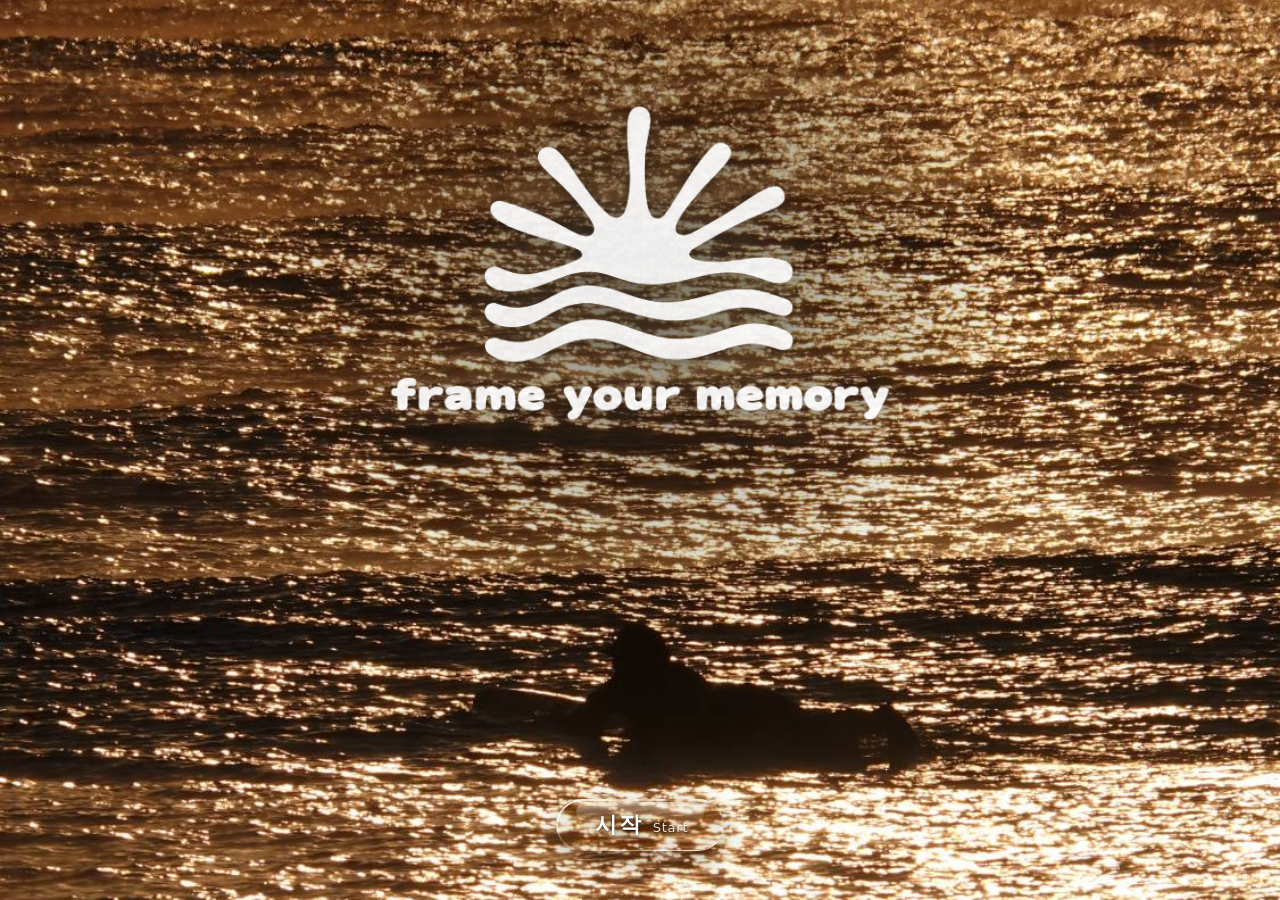
==== commit 8c0a3e36: "할로윈 에디션 종료 화면: 2026-11-02 00:00 KST 이후 ?spot=itaewon 은 까만 화면에 종료 문구만 Co-Authored-By: Claude Opus 5.5" ====
--- a/src/index.html
+++ b/src/index.html
@@ -15,6 +15,8 @@
     (function () {
       if ((new URLSearchParams(location.search).get('spot') || '').toLowerCase() !== 'itaewon') return;
       document.documentElement.classList.add('spot-itaewon');
+      // 할로윈 에디션 종료(2026-11-02 00:00 한국 시간) 이후: 까만 화면에 종료 문구만, 촬영 버튼 없음 (style.css html.spot-ended)
+      if (Date.now() >= Date.parse('2026-11-02T00:00:00+09:00')) document.documentElement.classList.add('spot-ended');
       var l = document.createElement('link'); l.rel = 'stylesheet';
       l.href = 'https://fonts.googleapis.com/css2?family=Eater&family=Rye&display=swap';
       document.head.appendChild(l);
--- a/src/css/style.css
+++ b/src/css/style.css
@@ -434,3 +434,11 @@
 #ad-bar { height: 100%; width: 0; background: #e98a6b; transition: width .1s linear; }
 #ad-save { border: 0; border-radius: 99px; padding: 16px; font: inherit; font-size: 18px; font-weight: 800; background: #e98a6b; color: #1f1812; cursor: pointer; }
 #ad-save:disabled { background: rgba(246,239,228,.15); color: rgba(246,239,228,.45); cursor: not-allowed; }
+
+/* 할로윈 에디션 종료 화면(?spot=itaewon, index.html 머리에서 시각 확인): 다른 화면은 모두 숨기고 문구만 가운데 */
+html.spot-ended, html.spot-ended body { background: #000; }
+html.spot-ended body { display: flex; flex-direction: column; align-items: center; justify-content: center; gap: 18px;
+  min-height: 100vh; min-height: 100dvh; margin: 0; padding: 0 24px; box-sizing: border-box; text-align: center; color: #f6efe4; }
+html.spot-ended body > * { display: none !important; }
+html.spot-ended body::before { content: "That\2019s a wrap on Halloween!"; font: 400 clamp(30px, 9vw, 56px)/1.15 'Rye', Georgia, serif; }
+html.spot-ended body::after { content: "Stay tuned for our next location."; font: 500 clamp(17px, 4.6vw, 24px)/1.4 'Fredoka', system-ui, sans-serif; opacity: .85; }
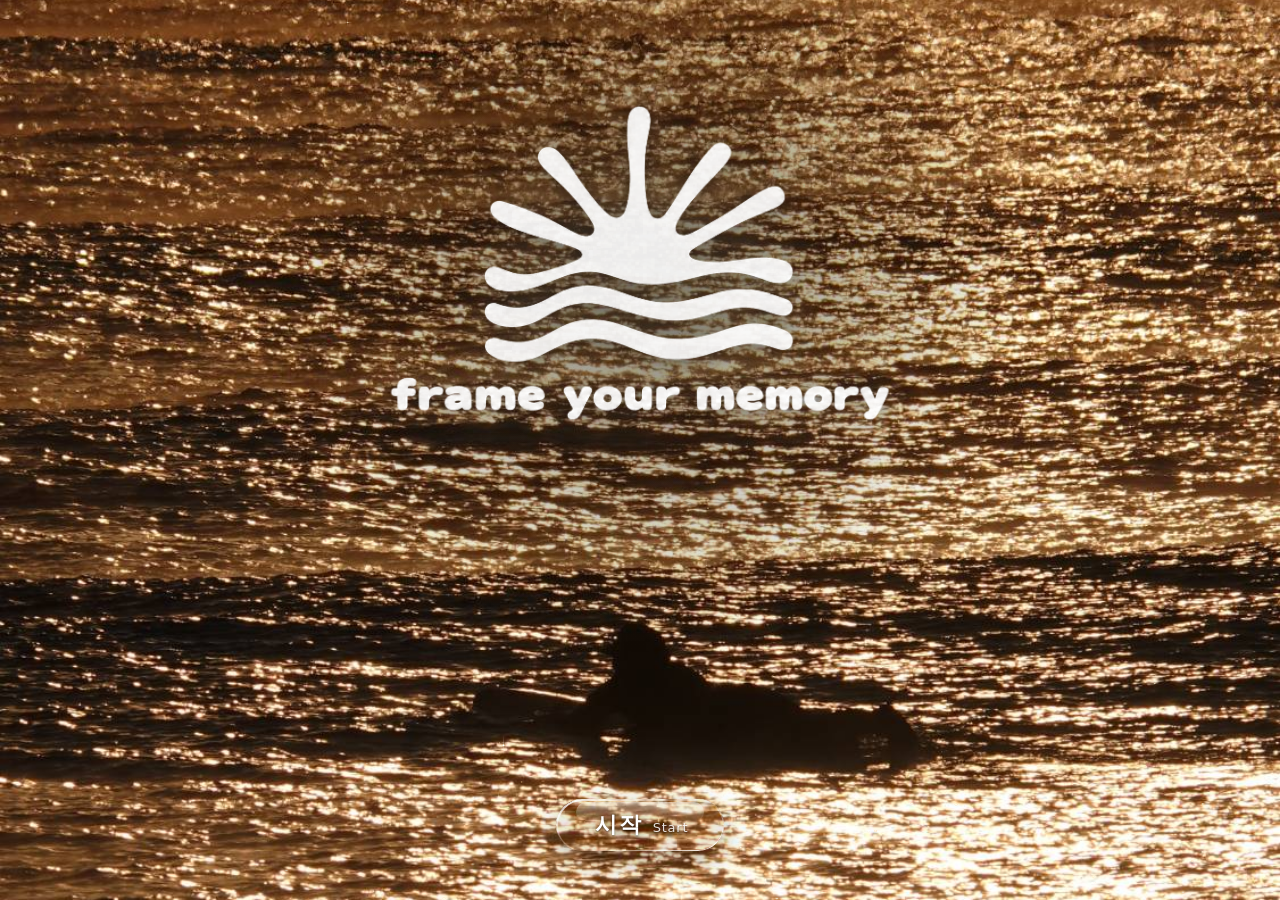
==== commit c3ace21f: "종료 화면에 인스타그램 @sunframestudio 링크 추가 Co-Authored-By: Claude Opus 5.5 <noreply@anthropic.com> Claude-Se" ====
--- a/src/index.html
+++ b/src/index.html
@@ -16,7 +16,14 @@
       if ((new URLSearchParams(location.search).get('spot') || '').toLowerCase() !== 'itaewon') return;
       document.documentElement.classList.add('spot-itaewon');
       // 할로윈 에디션 종료(2026-11-02 00:00 한국 시간) 이후: 까만 화면에 종료 문구만, 촬영 버튼 없음 (style.css html.spot-ended)
-      if (Date.now() >= Date.parse('2026-11-02T00:00:00+09:00')) document.documentElement.classList.add('spot-ended');
+      if (Date.now() >= Date.parse('2026-11-02T00:00:00+09:00')) {
+        document.documentElement.classList.add('spot-ended');
+        document.addEventListener('DOMContentLoaded', function () {
+          document.body.insertAdjacentHTML('beforeend', '<div class="ended"><h1>That\u2019s a wrap on Halloween!</h1>' +
+            '<p>Stay tuned for our next location.</p>' +
+            '<a href="https://www.instagram.com/sunframestudio/" target="_blank" rel="noopener">@sunframestudio</a></div>');
+        });
+      }
       var l = document.createElement('link'); l.rel = 'stylesheet';
       l.href = 'https://fonts.googleapis.com/css2?family=Eater&family=Rye&display=swap';
       document.head.appendChild(l);
--- a/src/css/style.css
+++ b/src/css/style.css
@@ -435,10 +435,12 @@
 #ad-save { border: 0; border-radius: 99px; padding: 16px; font: inherit; font-size: 18px; font-weight: 800; background: #e98a6b; color: #1f1812; cursor: pointer; }
 #ad-save:disabled { background: rgba(246,239,228,.15); color: rgba(246,239,228,.45); cursor: not-allowed; }
 
-/* 할로윈 에디션 종료 화면(?spot=itaewon, index.html 머리에서 시각 확인): 다른 화면은 모두 숨기고 문구만 가운데 */
+/* 할로윈 에디션 종료 화면(?spot=itaewon, index.html 머리에서 시각 확인 후 .ended 를 붙임): 다른 화면은 모두 숨기고 문구만 가운데 */
 html.spot-ended, html.spot-ended body { background: #000; }
-html.spot-ended body { display: flex; flex-direction: column; align-items: center; justify-content: center; gap: 18px;
-  min-height: 100vh; min-height: 100dvh; margin: 0; padding: 0 24px; box-sizing: border-box; text-align: center; color: #f6efe4; }
-html.spot-ended body > * { display: none !important; }
-html.spot-ended body::before { content: "That\2019s a wrap on Halloween!"; font: 400 clamp(30px, 9vw, 56px)/1.15 'Rye', Georgia, serif; }
-html.spot-ended body::after { content: "Stay tuned for our next location."; font: 500 clamp(17px, 4.6vw, 24px)/1.4 'Fredoka', system-ui, sans-serif; opacity: .85; }
+html.spot-ended body > *:not(.ended) { display: none !important; }
+.ended { display: flex; flex-direction: column; align-items: center; justify-content: center; gap: 18px;
+  min-height: 100vh; min-height: 100dvh; padding: 0 24px; box-sizing: border-box; text-align: center; color: #f6efe4; }
+.ended h1 { margin: 0; font: 400 clamp(30px, 9vw, 56px)/1.15 'Rye', Georgia, serif; }
+.ended p { margin: 0; font: 500 clamp(17px, 4.6vw, 24px)/1.4 'Fredoka', system-ui, sans-serif; opacity: .85; }
+.ended a { margin-top: 14px; font: 600 clamp(17px, 4.6vw, 22px)/1 'Fredoka', system-ui, sans-serif; color: #f6efe4; text-decoration: none;
+  padding: 12px 22px; border: 1.5px solid rgba(246, 239, 228, .6); border-radius: 999px; }
